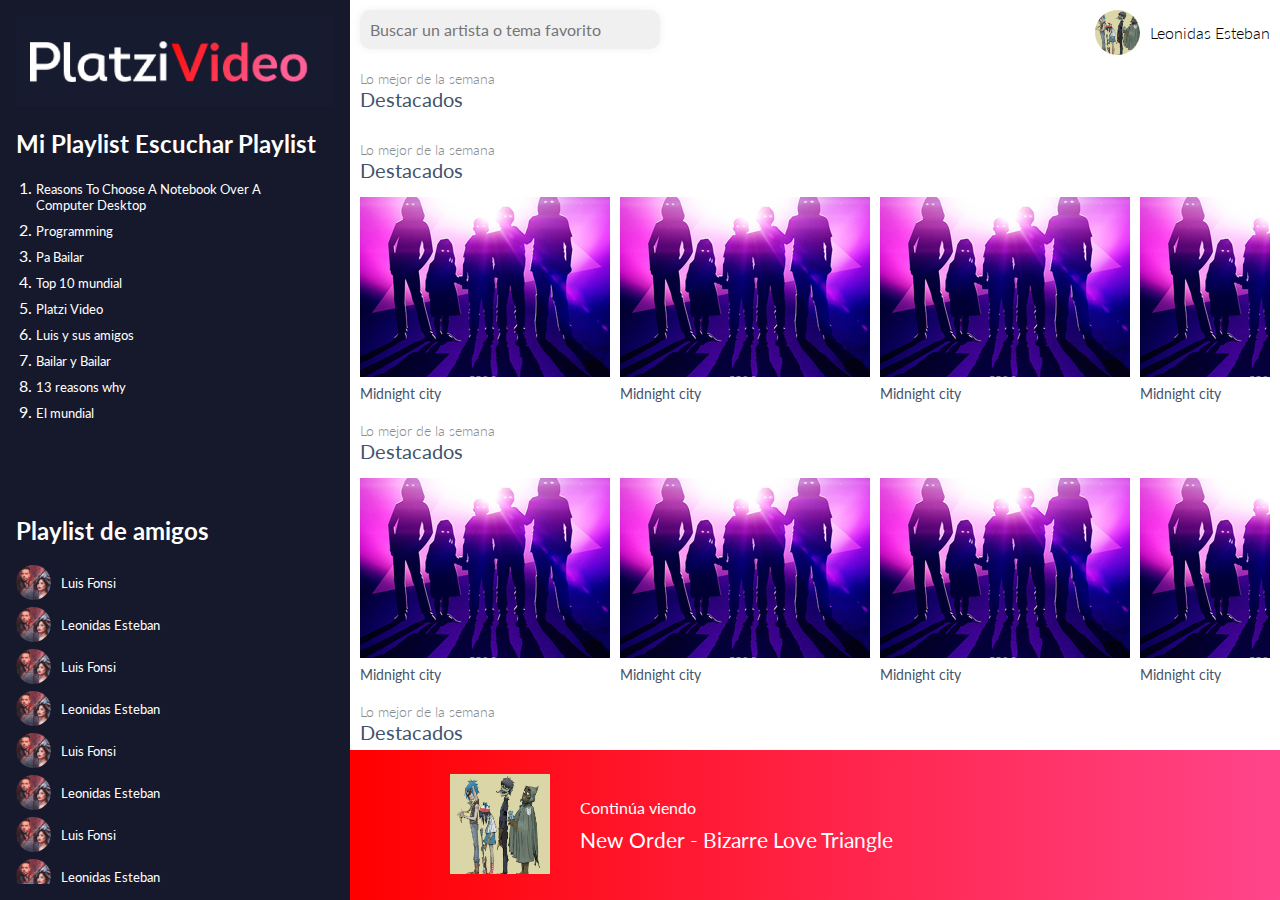
==== proyecto-platzi-video/index.html @ 5c2a79e0 "[add] platzi video project" ====
<!DOCTYPE html>
<html lang="en">
<head>
  <meta charset="UTF-8">
  <title>Platzi Video</title>
  <link href="https://fonts.googleapis.com/css?family=Lato:300,400,700" rel="stylesheet">
  <link rel="stylesheet" href="src/css/home.css" />
</head>
<body>
  <section class="home">
    <div class="home-sidebar">
      <div class="sidebar">
        <div class="logo">
          <figure class="logo-image">
            <img src="src/images/platzi-video.png" alt="Platzi Video - la Plataforma de videos cheveres"/>
          </figure>
        </div>
        <div class="sidebarPlaylist">
          <h2 class="sidebarPlaylist-title">Mi Playlist <span class="btn warning">Escuchar Playlist</span> </h2>
          <ol class="myPlaylist">
            <li class="myPlaylist-item">
              <a href="#">
                <span>
                  Reasons To Choose A Notebook Over A Computer Desktop
                </span>
              </a>
            </li>
            <li class="myPlaylist-item">
              <a href="#">
                <span>
                  Programming
                </span>
              </a>
            </li>
            <li class="myPlaylist-item">
              <a href="#">
                <span>
                  Pa Bailar
                </span>
              </a>
            </li>
            <li class="myPlaylist-item">
              <a href="#">
                <span>
                  Top 10 mundial
                </span>
              </a>
            </li>
            <li class="myPlaylist-item">
              <a href="#">
                <span>
                  Platzi Video
                </span>
              </a>
            </li>
            <li class="myPlaylist-item">
              <a href="#">
                <span>
                  Luis y sus amigos
                </span>
              </a>
            </li>
            <li class="myPlaylist-item">
              <a href="#">
                <span>
                  Bailar y Bailar
                </span>
              </a>
            </li>
            <li class="myPlaylist-item">
              <a href="#">
                <span>
                  13 reasons why
                </span>
              </a>
            </li>
            <li class="myPlaylist-item">
              <a href="#">
                <span>
                  El mundial
                </span>
              </a>
            </li>
          </ol>
        </div>
        <div class="sidebarPlaylist">
          <h2 class="sidebarPlaylist-title">Playlist de amigos</h2>
          <ul class="playlistFriends">
            <li class="playlistFriends-item">
              <a href="#">
                <img src="src/images/covers/echame-la-culpa.jpg" alt="echame la culpa" />
                <span>
                  Luis Fonsi
                </span>
              </a>
            </li>
            <li class="playlistFriends-item">
              <a href="#">
                <img src="src/images/covers/echame-la-culpa.jpg" alt="echame la culpa" />
                <span>
                  Leonidas Esteban
                </span>
              </a>
            </li>
            <li class="playlistFriends-item">
              <a href="#">
                <img src="src/images/covers/echame-la-culpa.jpg" alt="echame la culpa" />
                <span>
                  Luis Fonsi
                </span>
              </a>
            </li>
            <li class="playlistFriends-item">
              <a href="#">
                <img src="src/images/covers/echame-la-culpa.jpg" alt="echame la culpa" />
                <span>
                  Leonidas Esteban
                </span>
              </a>
            </li>
            <li class="playlistFriends-item">
              <a href="#">
                <img src="src/images/covers/echame-la-culpa.jpg" alt="echame la culpa" />
                <span>
                  Luis Fonsi
                </span>
              </a>
            </li>
            <li class="playlistFriends-item">
              <a href="#">
                <img src="src/images/covers/echame-la-culpa.jpg" alt="echame la culpa" />
                <span>
                  Leonidas Esteban
                </span>
              </a>
            </li>
            <li class="playlistFriends-item">
              <a href="#">
                <img src="src/images/covers/echame-la-culpa.jpg" alt="echame la culpa" />
                <span>
                  Luis Fonsi
                </span>
              </a>
            </li>
            <li class="playlistFriends-item">
              <a href="#">
                <img src="src/images/covers/echame-la-culpa.jpg" alt="echame la culpa" />
                <span>
                  Leonidas Esteban
                </span>
              </a>
            </li>
          </ul>
        </div>
      </div>

    </div>
    <div class="home-primary">
      <!-- <section class="primary"> -->
        <div class="primary-search">
          <form action="" class="search">
            <input type="text" placeholder="Buscar un artista o tema favorito"/>
          </form>
        </div>
        <div class="primary-user">
          <div class="user">
            <p>
              <img src="src/images/covers/gorillaz.jpg" alt=""/>
              <span>Leonidas Esteban</span>
            </p>
          </div>
        </div>
        <div class="primary-list">
          <div class="primaryPlaylist">
            <h3 class="primaryPlaylist-topic">Lo mejor de la semana</h3>
            <h2 class="primaryPlaylist-title">Destacados</h2>
            <div class="primaryPlaylist-list" id="movies">

            </div>
          </div>
          <div class="primaryPlaylist">
            <h3 class="primaryPlaylist-topic">Lo mejor de la semana</h3>
            <h2 class="primaryPlaylist-title">Destacados</h2>
            <div class="primaryPlaylist-list">
              <div class="primaryPlaylistItem">
                <div class="primaryPlaylistItem-image">
                  <img src="src/images/covers/midnight.jpg" alt="">
                </div>
                <h4 class="primaryPlaylistItem-title">
                  Midnight city
                </h4>
              </div>
              <div class="primaryPlaylistItem">
                <div class="primaryPlaylistItem-image">
                  <img src="src/images/covers/midnight.jpg" alt="">
                </div>
                <h4 class="primaryPlaylistItem-title">
                  Midnight city
                </h4>
              </div>
              <div class="primaryPlaylistItem">
                <div class="primaryPlaylistItem-image">
                  <img src="src/images/covers/midnight.jpg" alt="">
                </div>
                <h4 class="primaryPlaylistItem-title">
                  Midnight city
                </h4>
              </div>
              <div class="primaryPlaylistItem">
                <div class="primaryPlaylistItem-image">
                  <img src="src/images/covers/midnight.jpg" alt="">
                </div>
                <h4 class="primaryPlaylistItem-title">
                  Midnight city
                </h4>
              </div>
              <div class="primaryPlaylistItem">
                <div class="primaryPlaylistItem-image">
                  <img src="src/images/covers/midnight.jpg" alt="">
                </div>
                <h4 class="primaryPlaylistItem-title">
                  Midnight city
                </h4>
              </div>
              <div class="primaryPlaylistItem">
                <div class="primaryPlaylistItem-image">
                  <img src="src/images/covers/midnight.jpg" alt="">
                </div>
                <h4 class="primaryPlaylistItem-title">
                  Midnight city
                </h4>
              </div>
              <div class="primaryPlaylistItem">
                <div class="primaryPlaylistItem-image">
                  <img src="src/images/covers/midnight.jpg" alt="">
                </div>
                <h4 class="primaryPlaylistItem-title">
                  Midnight city
                </h4>
              </div>
            </div>
          </div>
          <div class="primaryPlaylist">
            <h3 class="primaryPlaylist-topic">Lo mejor de la semana</h3>
            <h2 class="primaryPlaylist-title">Destacados</h2>
            <div class="primaryPlaylist-list">
              <div class="primaryPlaylistItem">
                <div class="primaryPlaylistItem-image">
                  <img src="src/images/covers/midnight.jpg" alt="">
                </div>
                <h4 class="primaryPlaylistItem-title">
                  Midnight city
                </h4>
              </div>
              <div class="primaryPlaylistItem">
                <div class="primaryPlaylistItem-image">
                  <img src="src/images/covers/midnight.jpg" alt="">
                </div>
                <h4 class="primaryPlaylistItem-title">
                  Midnight city
                </h4>
              </div>
              <div class="primaryPlaylistItem">
                <div class="primaryPlaylistItem-image">
                  <img src="src/images/covers/midnight.jpg" alt="">
                </div>
                <h4 class="primaryPlaylistItem-title">
                  Midnight city
                </h4>
              </div>
              <div class="primaryPlaylistItem">
                <div class="primaryPlaylistItem-image">
                  <img src="src/images/covers/midnight.jpg" alt="">
                </div>
                <h4 class="primaryPlaylistItem-title">
                  Midnight city
                </h4>
              </div>
              <div class="primaryPlaylistItem">
                <div class="primaryPlaylistItem-image">
                  <img src="src/images/covers/midnight.jpg" alt="">
                </div>
                <h4 class="primaryPlaylistItem-title">
                  Midnight city
                </h4>
              </div>
              <div class="primaryPlaylistItem">
                <div class="primaryPlaylistItem-image">
                  <img src="src/images/covers/midnight.jpg" alt="">
                </div>
                <h4 class="primaryPlaylistItem-title">
                  Midnight city
                </h4>
              </div>
              <div class="primaryPlaylistItem">
                <div class="primaryPlaylistItem-image">
                  <img src="src/images/covers/midnight.jpg" alt="">
                </div>
                <h4 class="primaryPlaylistItem-title">
                  Midnight city
                </h4>
              </div>
            </div>
          </div>
          <div class="primaryPlaylist">
            <h3 class="primaryPlaylist-topic">Lo mejor de la semana</h3>
            <h2 class="primaryPlaylist-title">Destacados</h2>
            <div class="primaryPlaylist-list">
              <div class="primaryPlaylistItem">
                <div class="primaryPlaylistItem-image">
                  <img src="src/images/covers/midnight.jpg" alt="">
                </div>
                <h4 class="primaryPlaylistItem-title">
                  Midnight city
                </h4>
              </div>
              <div class="primaryPlaylistItem">
                <div class="primaryPlaylistItem-image">
                  <img src="src/images/covers/midnight.jpg" alt="">
                </div>
                <h4 class="primaryPlaylistItem-title">
                  Midnight city
                </h4>
              </div>
              <div class="primaryPlaylistItem">
                <div class="primaryPlaylistItem-image">
                  <img src="src/images/covers/midnight.jpg" alt="">
                </div>
                <h4 class="primaryPlaylistItem-title">
                  Midnight city
                </h4>
              </div>
              <div class="primaryPlaylistItem">
                <div class="primaryPlaylistItem-image">
                  <img src="src/images/covers/midnight.jpg" alt="">
                </div>
                <h4 class="primaryPlaylistItem-title">
                  Midnight city
                </h4>
              </div>
              <div class="primaryPlaylistItem">
                <div class="primaryPlaylistItem-image">
                  <img src="src/images/covers/midnight.jpg" alt="">
                </div>
                <h4 class="primaryPlaylistItem-title">
                  Midnight city
                </h4>
              </div>
              <div class="primaryPlaylistItem">
                <div class="primaryPlaylistItem-image">
                  <img src="src/images/covers/midnight.jpg" alt="">
                </div>
                <h4 class="primaryPlaylistItem-title">
                  Midnight city
                </h4>
              </div>
              <div class="primaryPlaylistItem">
                <div class="primaryPlaylistItem-image">
                  <img src="src/images/covers/midnight.jpg" alt="">
                </div>
                <h4 class="primaryPlaylistItem-title">
                  Midnight city
                </h4>
              </div>
            </div>
          </div>
        </div>
      <!-- </section> -->
    </div>
    <div class="home-featuring">
      <div class="featuring">
        <div class="featuring-image">
          <img src="src/images/covers/gorillaz.jpg" width="100" height="100" alt="">
        </div>
        <div class="featuring-content">
          <p class="featuring-title">Continúa viendo</p>
          <p class="featuring-album">New Order - Bizarre Love Triangle</p>
        </div>
      </div>
    </div>
  </section>
  <script src="https://cdnjs.cloudflare.com/ajax/libs/jquery/3.3.1/jquery.min.js"></script>
  <script>
    async function load() {
      async function getData() {

        const response = await fetch('https://yts.am/api/v2/list_movies.json');
        const data = await response.json();
        return data;
      }
      const { data } = await getData();
      console.log(data);

      function makeVideoItem(data) {
        return (`
          <div class="primaryPlaylistItem">
            <div class="primaryPlaylistItem-image">
              <img src="${data.background_image_original}">
            </div>
            <h4 class="primaryPlaylistItem-title">
              ${data.title}
            </h4>
          </div>
        `)
      }

      const $movieContainer = document.getElementById('movies')
      // debugger
      function render() {
        return data.movies.forEach(movie => {
          return makeVideoItem(movie)
        })
      }
      // $movieContainer.innerHTML = `
      //   ${render()}
      // `;
      data.movies.forEach(movie => {
        const x = makeVideoItem(movie);
        // debugger
        $('#movies').append($(makeVideoItem(movie)));
      })

    }
    load();

  </script>
</body>
</html>
---- proyecto-platzi-video/src/css/home.css ----
body {
  margin: 0;
  font-family: 'Lato', sans-serif;
}


/*home layout*/
.home {
  display: grid;
  height: 100vh;
  grid-template-columns: 350px 1fr;
  grid-template-rows: 1fr 150px;
  grid-template-areas: "sidebar primary"
                       "sidebar featuring";
}

.home-sidebar {
  grid-area: sidebar;
}
.home-primary {
  grid-area: primary;
}
.home-featuring {
  grid-area: featuring;
}

/*Sidebar*/
.sidebar {
  display: grid;
  grid-template-columns: 1fr;
  grid-template-rows: auto 1fr 1fr;
  background: #15192b;
  color: white;
  padding: 1em;
  box-sizing: border-box;
  height: 100vh;
  overflow: auto;
}

/*Logo*/
.logo {

}
.logo-image {
  margin: 0;
}
.logo-image img {
  max-width: 100%;
}

.sidebarPlaylist {
  overflow: auto;
}

/*myPlaylist*/

.myPlaylist {
  padding: 0 20px;
}

.myPlaylist-item a {
  color: white;
  text-decoration: none;
  font-size: .8em;
  display: block;
  margin-bottom: 7px;
}
.myPlaylist-item:last-child a {
  margin-bottom: 0;
}


.myPlaylist-item a:hover {
  text-decoration: underline;
}

/*playlistFriends*/

.playlistFriends {
  padding: 0;
}

.playlistFriends-item {
  color: white;
}

.playlistFriends-item {
  display: flex;
  margin-bottom: 7px;
  font-size: .8em;
}
.playlistFriends-item a {
  display: inline-flex;
  align-items: center;
  color: white;
  text-decoration: none;
}
.playlistFriends-item:hover a {
  text-decoration: underline;
}

.playlistFriends-item img {
  width: 35px;
  height: 35px;
  border-radius: 50%;
  margin-right: 10px;
}

.playlistFriends-item span {
  display: inline-block;
}


.home-primary {
  display: grid;
  grid-template-areas: "search user"
                       "list list";
  grid-template-rows: auto 1fr;
  grid-template-columns: 300px 1fr;
  padding: 10px;
  overflow: auto;
}


.search {
  grid-area: search;
}

.search input {
  background: #f0f0f0;
  font-family: "Lato";
  padding: 10px;
  border-radius: 10px;
  font-size: 16px;
  width: 100%;
  border: none;
  box-shadow: 0 0 10px #f0f0f0;
  box-sizing: border-box;;
}

.primary-user {
  justify-self: end;
}

.user p {
  display: flex;
  align-items: center;
  font-weight: 300;
  margin: 0;
}
.user img {
  width: 45px;
  height: 45px;
  object-fit: cover;
  border-radius: 50%;
  margin-right: 10px;
}

.primary-list {
  grid-area: list;
  overflow: auto;
}
.primaryPlaylist-topic {
  margin: 15px 0 0;
  color: #888B8E;
  font-size: 14px;
  font-weight: 300;
}
.primaryPlaylist-title {
  margin: 0 0 15px;
  color: #3F546C;
  font-size: 20px;
  font-weight: 400;
}
.primaryPlaylist-list {
  display: flex;
  overflow: auto;
}

.primaryPlaylist-list .primaryPlaylistItem {
  margin-right: 10px;
}

.primaryPlaylistItem {
  /*border: 1px solid blue;*/
}

.primaryPlaylistItem-image {
}

.primaryPlaylistItem img {
  width: 250px;
  height: 180px;
  object-fit: cover;
}
.primaryPlaylistItem-title {
  margin: 5px 0;
  color: #44546B;
  font-size: 14px;
  font-weight: normal;
}


.featuring {
  background: linear-gradient(to right, #ff0000, #ff458b);
  display: flex;
  height: 100%;
  align-items: center;
  padding-left: 100px;
  color: white;
}

.featuring-image {
  margin-right: 20px;
}

.featuring-title {
  margin: 10px;
}
.featuring-album {
  font-size: 1.3em;
  margin: 10px;
}
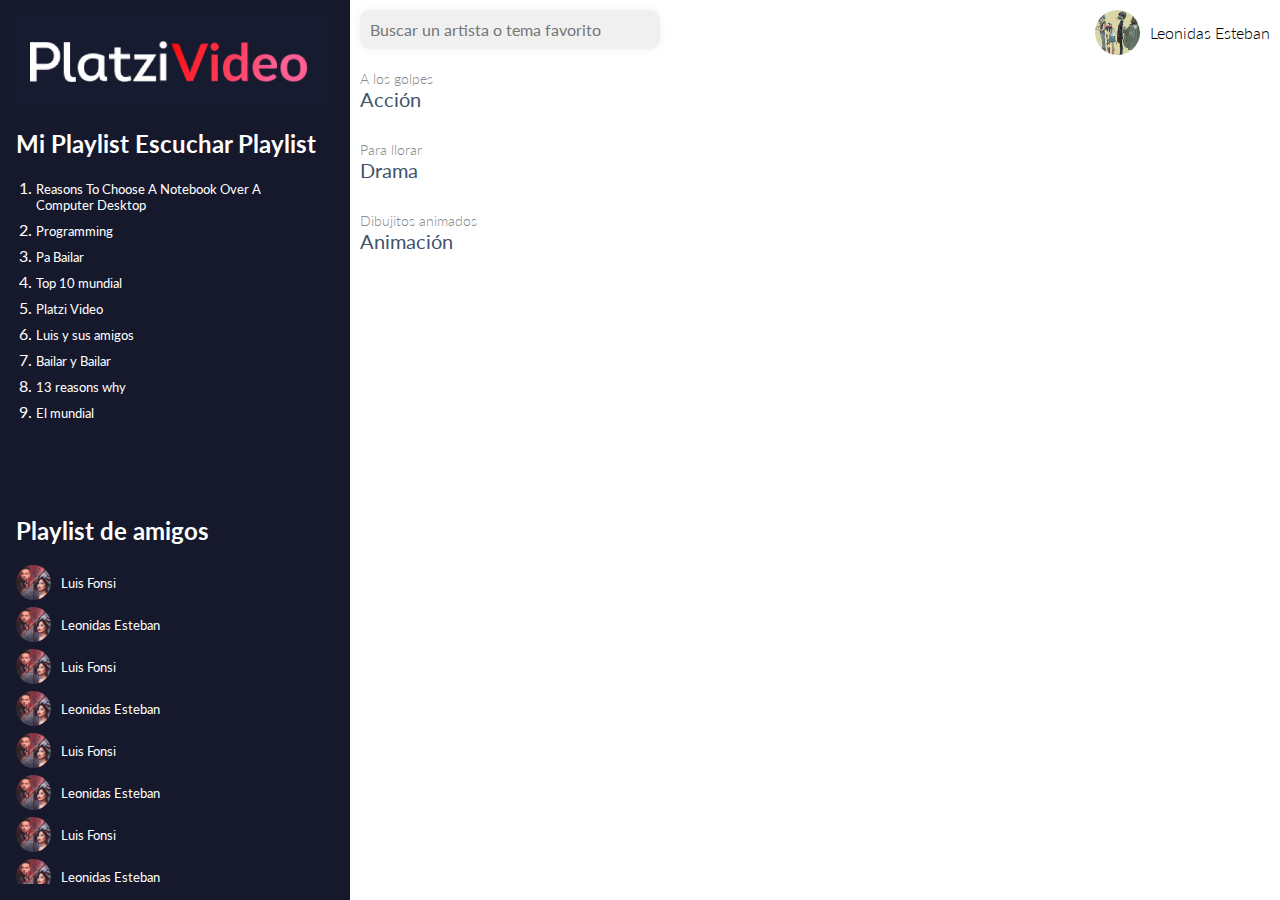
==== commit 35b526c3: "[add] vanillajs project" ====
--- a/proyecto-platzi-video/index.html
+++ b/proyecto-platzi-video/index.html
@@ -158,8 +158,8 @@
     <div class="home-primary">
       <!-- <section class="primary"> -->
         <div class="primary-search">
-          <form action="" class="search">
-            <input type="text" placeholder="Buscar un artista o tema favorito"/>
+          <form action="" class="search" id="form">
+            <input type="text" name="name" placeholder="Buscar un artista o tema favorito"/>
           </form>
         </div>
         <div class="primary-user">
@@ -172,230 +172,56 @@
         </div>
         <div class="primary-list">
           <div class="primaryPlaylist">
-            <h3 class="primaryPlaylist-topic">Lo mejor de la semana</h3>
-            <h2 class="primaryPlaylist-title">Destacados</h2>
-            <div class="primaryPlaylist-list" id="movies">
-
+            <h3 class="primaryPlaylist-topic">A los golpes</h3>
+            <h2 class="primaryPlaylist-title">Acción</h2>
+            <div class="primaryPlaylist-list" id="action">
             </div>
           </div>
           <div class="primaryPlaylist">
-            <h3 class="primaryPlaylist-topic">Lo mejor de la semana</h3>
-            <h2 class="primaryPlaylist-title">Destacados</h2>
-            <div class="primaryPlaylist-list">
-              <div class="primaryPlaylistItem">
-                <div class="primaryPlaylistItem-image">
-                  <img src="src/images/covers/midnight.jpg" alt="">
-                </div>
-                <h4 class="primaryPlaylistItem-title">
-                  Midnight city
-                </h4>
-              </div>
-              <div class="primaryPlaylistItem">
-                <div class="primaryPlaylistItem-image">
-                  <img src="src/images/covers/midnight.jpg" alt="">
-                </div>
-                <h4 class="primaryPlaylistItem-title">
-                  Midnight city
-                </h4>
-              </div>
-              <div class="primaryPlaylistItem">
-                <div class="primaryPlaylistItem-image">
-                  <img src="src/images/covers/midnight.jpg" alt="">
-                </div>
-                <h4 class="primaryPlaylistItem-title">
-                  Midnight city
-                </h4>
-              </div>
-              <div class="primaryPlaylistItem">
-                <div class="primaryPlaylistItem-image">
-                  <img src="src/images/covers/midnight.jpg" alt="">
-                </div>
-                <h4 class="primaryPlaylistItem-title">
-                  Midnight city
-                </h4>
-              </div>
-              <div class="primaryPlaylistItem">
-                <div class="primaryPlaylistItem-image">
-                  <img src="src/images/covers/midnight.jpg" alt="">
-                </div>
-                <h4 class="primaryPlaylistItem-title">
-                  Midnight city
-                </h4>
-              </div>
-              <div class="primaryPlaylistItem">
-                <div class="primaryPlaylistItem-image">
-                  <img src="src/images/covers/midnight.jpg" alt="">
-                </div>
-                <h4 class="primaryPlaylistItem-title">
-                  Midnight city
-                </h4>
-              </div>
-              <div class="primaryPlaylistItem">
-                <div class="primaryPlaylistItem-image">
-                  <img src="src/images/covers/midnight.jpg" alt="">
-                </div>
-                <h4 class="primaryPlaylistItem-title">
-                  Midnight city
-                </h4>
-              </div>
+            <h3 class="primaryPlaylist-topic">Para llorar</h3>
+            <h2 class="primaryPlaylist-title">Drama</h2>
+            <div class="primaryPlaylist-list" id="drama">
             </div>
           </div>
           <div class="primaryPlaylist">
-            <h3 class="primaryPlaylist-topic">Lo mejor de la semana</h3>
-            <h2 class="primaryPlaylist-title">Destacados</h2>
-            <div class="primaryPlaylist-list">
-              <div class="primaryPlaylistItem">
-                <div class="primaryPlaylistItem-image">
-                  <img src="src/images/covers/midnight.jpg" alt="">
-                </div>
-                <h4 class="primaryPlaylistItem-title">
-                  Midnight city
-                </h4>
-              </div>
-              <div class="primaryPlaylistItem">
-                <div class="primaryPlaylistItem-image">
-                  <img src="src/images/covers/midnight.jpg" alt="">
-                </div>
-                <h4 class="primaryPlaylistItem-title">
-                  Midnight city
-                </h4>
-              </div>
-              <div class="primaryPlaylistItem">
-                <div class="primaryPlaylistItem-image">
-                  <img src="src/images/covers/midnight.jpg" alt="">
-                </div>
-                <h4 class="primaryPlaylistItem-title">
-                  Midnight city
-                </h4>
-              </div>
-              <div class="primaryPlaylistItem">
-                <div class="primaryPlaylistItem-image">
-                  <img src="src/images/covers/midnight.jpg" alt="">
-                </div>
-                <h4 class="primaryPlaylistItem-title">
-                  Midnight city
-                </h4>
-              </div>
-              <div class="primaryPlaylistItem">
-                <div class="primaryPlaylistItem-image">
-                  <img src="src/images/covers/midnight.jpg" alt="">
-                </div>
-                <h4 class="primaryPlaylistItem-title">
-                  Midnight city
-                </h4>
-              </div>
-              <div class="primaryPlaylistItem">
-                <div class="primaryPlaylistItem-image">
-                  <img src="src/images/covers/midnight.jpg" alt="">
-                </div>
-                <h4 class="primaryPlaylistItem-title">
-                  Midnight city
-                </h4>
-              </div>
-              <div class="primaryPlaylistItem">
-                <div class="primaryPlaylistItem-image">
-                  <img src="src/images/covers/midnight.jpg" alt="">
-                </div>
-                <h4 class="primaryPlaylistItem-title">
-                  Midnight city
-                </h4>
-              </div>
-            </div>
-          </div>
-          <div class="primaryPlaylist">
-            <h3 class="primaryPlaylist-topic">Lo mejor de la semana</h3>
-            <h2 class="primaryPlaylist-title">Destacados</h2>
-            <div class="primaryPlaylist-list">
-              <div class="primaryPlaylistItem">
-                <div class="primaryPlaylistItem-image">
-                  <img src="src/images/covers/midnight.jpg" alt="">
-                </div>
-                <h4 class="primaryPlaylistItem-title">
-                  Midnight city
-                </h4>
-              </div>
-              <div class="primaryPlaylistItem">
-                <div class="primaryPlaylistItem-image">
-                  <img src="src/images/covers/midnight.jpg" alt="">
-                </div>
-                <h4 class="primaryPlaylistItem-title">
-                  Midnight city
-                </h4>
-              </div>
-              <div class="primaryPlaylistItem">
-                <div class="primaryPlaylistItem-image">
-                  <img src="src/images/covers/midnight.jpg" alt="">
-                </div>
-                <h4 class="primaryPlaylistItem-title">
-                  Midnight city
-                </h4>
-              </div>
-              <div class="primaryPlaylistItem">
-                <div class="primaryPlaylistItem-image">
-                  <img src="src/images/covers/midnight.jpg" alt="">
-                </div>
-                <h4 class="primaryPlaylistItem-title">
-                  Midnight city
-                </h4>
-              </div>
-              <div class="primaryPlaylistItem">
-                <div class="primaryPlaylistItem-image">
-                  <img src="src/images/covers/midnight.jpg" alt="">
-                </div>
-                <h4 class="primaryPlaylistItem-title">
-                  Midnight city
-                </h4>
-              </div>
-              <div class="primaryPlaylistItem">
-                <div class="primaryPlaylistItem-image">
-                  <img src="src/images/covers/midnight.jpg" alt="">
-                </div>
-                <h4 class="primaryPlaylistItem-title">
-                  Midnight city
-                </h4>
-              </div>
-              <div class="primaryPlaylistItem">
-                <div class="primaryPlaylistItem-image">
-                  <img src="src/images/covers/midnight.jpg" alt="">
-                </div>
-                <h4 class="primaryPlaylistItem-title">
-                  Midnight city
-                </h4>
-              </div>
+            <h3 class="primaryPlaylist-topic">Dibujitos animados</h3>
+            <h2 class="primaryPlaylist-title">Animación</h2>
+            <div class="primaryPlaylist-list" id="animation">
             </div>
           </div>
         </div>
       <!-- </section> -->
     </div>
-    <div class="home-featuring">
-      <div class="featuring">
-        <div class="featuring-image">
-          <img src="src/images/covers/gorillaz.jpg" width="100" height="100" alt="">
-        </div>
-        <div class="featuring-content">
-          <p class="featuring-title">Continúa viendo</p>
-          <p class="featuring-album">New Order - Bizarre Love Triangle</p>
-        </div>
-      </div>
+    <div class="home-featuring" id="featuring">
+
     </div>
   </section>
   <script src="https://cdnjs.cloudflare.com/ajax/libs/jquery/3.3.1/jquery.min.js"></script>
   <script>
     async function load() {
-      async function getData() {
-
-        const response = await fetch('https://yts.am/api/v2/list_movies.json');
+      async function getData(url) {
+        const response = await fetch(url);
         const data = await response.json();
         return data;
       }
-      const { data } = await getData();
-      console.log(data);
-
-      function makeVideoItem(data) {
+      // async function getMovieList() {
+      //   const response = await fetch('https://yts.am/api/v2/list_movies.json?genre=action');
+      //   const data = await response.json();
+      //   return data;
+      // }
+
+
+      function createTemplate(HTMLString) {
+        const html = document.implementation.createHTMLDocument();
+        html.body.innerHTML = HTMLString;
+        return html.body.children[0];
+      }
+
+      function videoItemTemplate(data) {
         return (`
           <div class="primaryPlaylistItem">
             <div class="primaryPlaylistItem-image">
-              <img src="${data.background_image_original}">
+              <img src="${data.medium_cover_image}">
             </div>
             <h4 class="primaryPlaylistItem-title">
               ${data.title}
@@ -404,21 +230,77 @@
         `)
       }
 
-      const $movieContainer = document.getElementById('movies')
-      // debugger
-      function render() {
-        return data.movies.forEach(movie => {
-          return makeVideoItem(movie)
+      // const $actionContainer = document.querySelector('#action')
+
+
+      // actionList.movies.forEach(movie => {
+      //   const HTMLString = videoItemTemplate(movie);
+      //   const movieElement = createTemplate(HTMLString);
+      //   $actionContainer.appendChild(movieElement);
+      // })
+      //
+      function renderMovieList(list, $container) {
+        list.movies.forEach(movie => {
+          const HTMLString = videoItemTemplate(movie);
+          const movieElement = createTemplate(HTMLString);
+          $container.appendChild(movieElement);
+          movieElement.classList.add('fadeIn')
         })
       }
-      // $movieContainer.innerHTML = `
-      //   ${render()}
-      // `;
-      data.movies.forEach(movie => {
-        const x = makeVideoItem(movie);
-        // debugger
-        $('#movies').append($(makeVideoItem(movie)));
+      const $actionContainer = document.querySelector('#action');
+      const $dramaContainer = document.querySelector('#drama');
+      const $animationContainer = document.querySelector('#animation');
+
+      const { data: actionList } = await getData('https://yts.am/api/v2/list_movies.json?genre=action');
+      const { data: dramaList } = await getData('https://yts.am/api/v2/list_movies.json?genre=drama');
+      const { data: animationList } = await getData('https://yts.am/api/v2/list_movies.json?genre=animation');
+      renderMovieList(actionList, $actionContainer)
+      renderMovieList(dramaList, $dramaContainer)
+      renderMovieList(animationList, $animationContainer)
+      document.querySelectorAll('.primaryPlaylistItem').forEach((element) => {
+        element.addEventListener('click', () => {
+          alert(element.querySelector('.primaryPlaylistItem-title').textContent)
+
+        })
       })
+
+      const $featuring = document.querySelector('#featuring');
+
+      function featuringTemplate(data) {
+        return (`
+          <div class="featuring">
+            <div class="featuring-image">
+              <img src="${data.medium_cover_image}" width="100" height="100" alt="">
+            </div>
+            <div class="featuring-content">
+              <p class="featuring-title">Continúa viendo</p>
+              <p class="featuring-album">${data.title}</p>
+            </div>
+          </div>
+        `)
+      }
+      const BASE_API = 'https://yts.am/api/v2/'
+
+      // async function getData(url) {
+      //   const response = await fetch(url);
+      //   const data = await response.json();
+      //   return data;
+      // }
+
+      $form = document.querySelector('#form');
+
+      $form.addEventListener('submit', async (event) => {
+        event.preventDefault();
+        const data = new FormData($form);
+        const { data: { movies: pelis } } = await getData(`${BASE_API}list_movies.json?limit=1&query_term=${data.get('name')}`);
+        const HTMLString = featuringTemplate(pelis[0]);
+        // const movieElement = createTemplate(HTMLString);
+        $featuring.innerHTML = HTMLString;
+      });
+
+
+
+
 
     }
     load();
--- a/proyecto-platzi-video/src/css/home.css
+++ b/proyecto-platzi-video/src/css/home.css
@@ -182,7 +182,12 @@
 }
 
 .primaryPlaylistItem {
+  cursor: pointer;
+  transition: .3s;
   /*border: 1px solid blue;*/
+}
+.primaryPlaylistItem:hover {
+  transform: scale(1.1)
 }
 
 .primaryPlaylistItem-image {
@@ -221,3 +226,18 @@
   font-size: 1.3em;
   margin: 10px;
 }
+
+
+.fadeIn {
+  animation: 300ms fadeIn;
+}
+
+@keyframes fadeIn {
+  0% {
+    opacity: 0;
+  }
+
+  100% {
+    opacity: 1;
+  }
+}
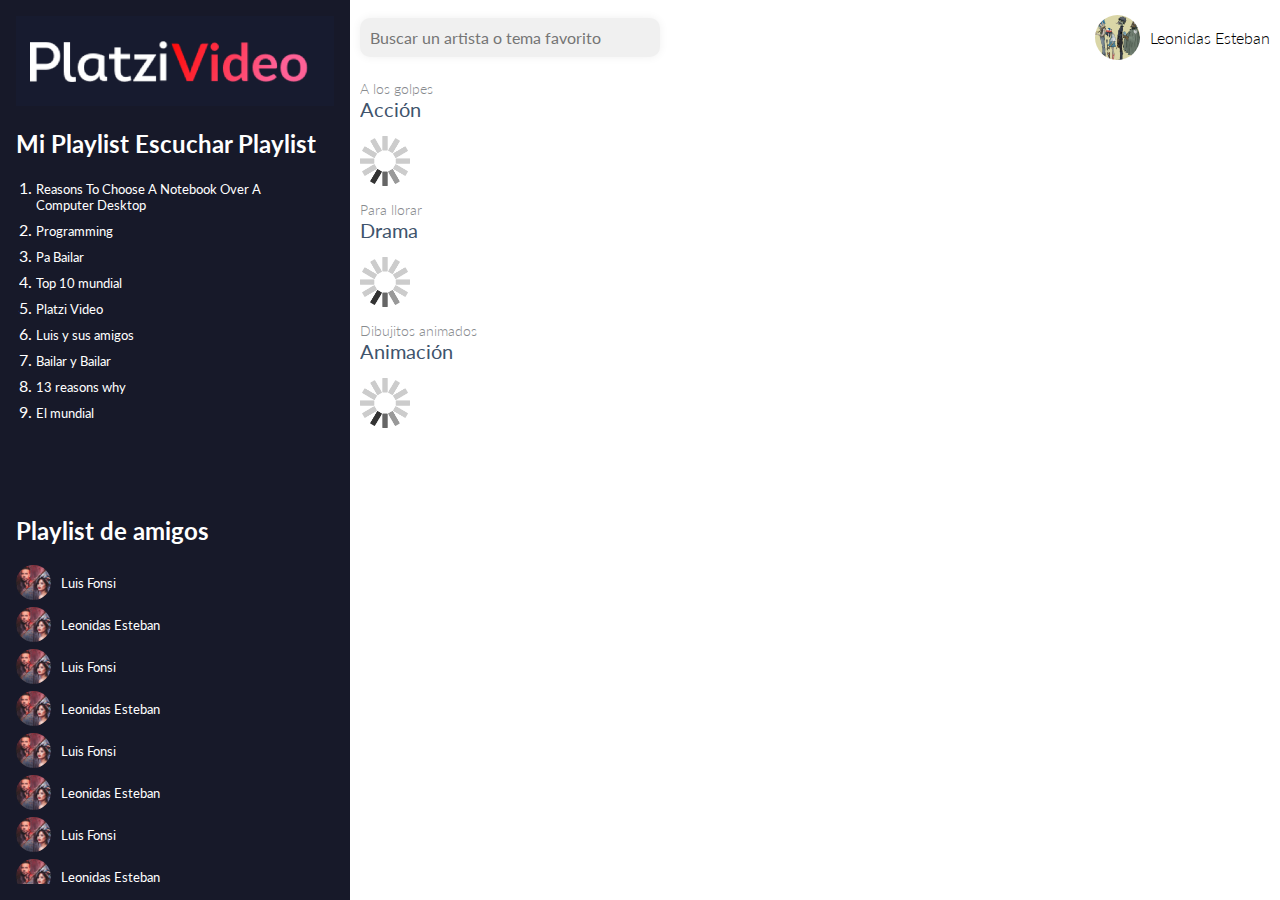
==== commit 7de419b9: "[update] project" ====
--- a/proyecto-platzi-video/index.html
+++ b/proyecto-platzi-video/index.html
@@ -5,9 +5,10 @@
   <title>Platzi Video</title>
   <link href="https://fonts.googleapis.com/css?family=Lato:300,400,700" rel="stylesheet">
   <link rel="stylesheet" href="src/css/home.css" />
+  <link rel="stylesheet" href="src/css/modal.css" />
 </head>
 <body>
-  <section class="home">
+  <section class="home" id="home">
     <div class="home-sidebar">
       <div class="sidebar">
         <div class="logo">
@@ -175,18 +176,21 @@
             <h3 class="primaryPlaylist-topic">A los golpes</h3>
             <h2 class="primaryPlaylist-title">Acción</h2>
             <div class="primaryPlaylist-list" id="action">
+              <img src="src/images/loader.gif" width="50" height="50" alt="">
             </div>
           </div>
           <div class="primaryPlaylist">
             <h3 class="primaryPlaylist-topic">Para llorar</h3>
             <h2 class="primaryPlaylist-title">Drama</h2>
             <div class="primaryPlaylist-list" id="drama">
+              <img src="src/images/loader.gif" width="50" height="50" alt="">
             </div>
           </div>
           <div class="primaryPlaylist">
             <h3 class="primaryPlaylist-topic">Dibujitos animados</h3>
             <h2 class="primaryPlaylist-title">Animación</h2>
             <div class="primaryPlaylist-list" id="animation">
+              <img src="src/images/loader.gif" width="50" height="50" alt="">
             </div>
           </div>
         </div>
@@ -196,115 +200,19 @@
 
     </div>
   </section>
+  <div class="overlay" id="overlay">
+  </div>
+  <div class="modal" id="modal">
+    <h1>Título de pelicula</h1>
+    <div class="modal-content">
+      <img src="" alt="" width="170" height="256">
+      <p>Lorem ipsum dolor sit amet, consectetur adipisicing elit. Ratione impedit maiores enim alias ex accusantium quasi cum autem, nam, voluptas tenetur laudantium quod! Odit voluptate illo, voluptas vel quia, quae.</p>
+    </div>
+    <div class="modal-buttons">
+      <button class="modal-btn primary" id="hide-modal">Cerrar Modal</button>
+    </div>
+  </div>
   <script src="https://cdnjs.cloudflare.com/ajax/libs/jquery/3.3.1/jquery.min.js"></script>
-  <script>
-    async function load() {
-      async function getData(url) {
-        const response = await fetch(url);
-        const data = await response.json();
-        return data;
-      }
-      // async function getMovieList() {
-      //   const response = await fetch('https://yts.am/api/v2/list_movies.json?genre=action');
-      //   const data = await response.json();
-      //   return data;
-      // }
-
-
-      function createTemplate(HTMLString) {
-        const html = document.implementation.createHTMLDocument();
-        html.body.innerHTML = HTMLString;
-        return html.body.children[0];
-      }
-
-      function videoItemTemplate(data) {
-        return (`
-          <div class="primaryPlaylistItem">
-            <div class="primaryPlaylistItem-image">
-              <img src="${data.medium_cover_image}">
-            </div>
-            <h4 class="primaryPlaylistItem-title">
-              ${data.title}
-            </h4>
-          </div>
-        `)
-      }
-
-      // const $actionContainer = document.querySelector('#action')
-
-
-      // actionList.movies.forEach(movie => {
-      //   const HTMLString = videoItemTemplate(movie);
-      //   const movieElement = createTemplate(HTMLString);
-      //   $actionContainer.appendChild(movieElement);
-      // })
-      //
-      function renderMovieList(list, $container) {
-        list.movies.forEach(movie => {
-          const HTMLString = videoItemTemplate(movie);
-          const movieElement = createTemplate(HTMLString);
-          $container.appendChild(movieElement);
-          movieElement.classList.add('fadeIn')
-        })
-      }
-      const $actionContainer = document.querySelector('#action');
-      const $dramaContainer = document.querySelector('#drama');
-      const $animationContainer = document.querySelector('#animation');
-
-      const { data: actionList } = await getData('https://yts.am/api/v2/list_movies.json?genre=action');
-      const { data: dramaList } = await getData('https://yts.am/api/v2/list_movies.json?genre=drama');
-      const { data: animationList } = await getData('https://yts.am/api/v2/list_movies.json?genre=animation');
-      renderMovieList(actionList, $actionContainer)
-      renderMovieList(dramaList, $dramaContainer)
-      renderMovieList(animationList, $animationContainer)
-      document.querySelectorAll('.primaryPlaylistItem').forEach((element) => {
-        element.addEventListener('click', () => {
-          alert(element.querySelector('.primaryPlaylistItem-title').textContent)
-
-        })
-      })
-
-      const $featuring = document.querySelector('#featuring');
-
-      function featuringTemplate(data) {
-        return (`
-          <div class="featuring">
-            <div class="featuring-image">
-              <img src="${data.medium_cover_image}" width="100" height="100" alt="">
-            </div>
-            <div class="featuring-content">
-              <p class="featuring-title">Continúa viendo</p>
-              <p class="featuring-album">${data.title}</p>
-            </div>
-          </div>
-        `)
-      }
-      const BASE_API = 'https://yts.am/api/v2/'
-
-      // async function getData(url) {
-      //   const response = await fetch(url);
-      //   const data = await response.json();
-      //   return data;
-      // }
-
-      $form = document.querySelector('#form');
-
-      $form.addEventListener('submit', async (event) => {
-        event.preventDefault();
-        const data = new FormData($form);
-        const { data: { movies: pelis } } = await getData(`${BASE_API}list_movies.json?limit=1&query_term=${data.get('name')}`);
-        const HTMLString = featuringTemplate(pelis[0]);
-        // const movieElement = createTemplate(HTMLString);
-        $featuring.innerHTML = HTMLString;
-      });
-
-
-
-
-
-    }
-    load();
-
-  </script>
+  <script src="src/js/home.js"></script>
 </body>
 </html>
--- a/proyecto-platzi-video/src/css/home.css
+++ b/proyecto-platzi-video/src/css/home.css
@@ -9,10 +9,13 @@
   display: grid;
   height: 100vh;
   grid-template-columns: 350px 1fr;
-  grid-template-rows: 1fr 150px;
+  grid-template-rows: 1fr 0;
   grid-template-areas: "sidebar primary"
                        "sidebar featuring";
 }
+.home.search-active {
+  grid-template-rows: 1fr 150px;
+}
 
 .home-sidebar {
   grid-area: sidebar;
@@ -22,6 +25,11 @@
 }
 .home-featuring {
   grid-area: featuring;
+  display: grid;
+}
+.home-featuring img {
+  align-self: center;
+  justify-self: center;
 }
 
 /*Sidebar*/
@@ -29,7 +37,7 @@
   display: grid;
   grid-template-columns: 1fr;
   grid-template-rows: auto 1fr 1fr;
-  background: #15192b;
+  background: #171929;
   color: white;
   padding: 1em;
   box-sizing: border-box;
@@ -137,9 +145,13 @@
   box-shadow: 0 0 10px #f0f0f0;
   box-sizing: border-box;;
 }
+.primary-search {
+  align-self: center;
+}
 
 .primary-user {
   justify-self: end;
+  margin: 5px 0;
 }
 
 .user p {
@@ -186,16 +198,16 @@
   transition: .3s;
   /*border: 1px solid blue;*/
 }
-.primaryPlaylistItem:hover {
+/*.primaryPlaylistItem:hover {
   transform: scale(1.1)
 }
-
+*/
 .primaryPlaylistItem-image {
 }
 
 .primaryPlaylistItem img {
-  width: 250px;
-  height: 180px;
+  width: 170px;
+  height: 256px;
   object-fit: cover;
 }
 .primaryPlaylistItem-title {
@@ -229,7 +241,7 @@
 
 
 .fadeIn {
-  animation: 300ms fadeIn;
+  animation: 1000ms fadeIn;
 }
 
 @keyframes fadeIn {
--- a/proyecto-platzi-video/src/css/modal.css
+++ b/proyecto-platzi-video/src/css/modal.css
@@ -0,0 +1,113 @@
+.modal-btn {
+  text-align: center;
+  padding: .6em .8em .8em;
+  border: none;
+  color: white;
+  background: lightgray;
+  margin: 5px;
+  border-radius: 5px;
+  cursor: pointer;
+  box-shadow: inset 0 -.2em rgba(0,0,0, .2);
+  outline: 0;
+  transition: .2s;
+  will-change: transform;
+}
+.modal-btn.primary {
+  background: #7dc800;
+}
+.modal-btn.warning {
+  background: #ff463b;
+}
+
+.modal-btn:active {
+  transform: scale(.9);
+}
+.overlay {
+  background: rgba(0,0,0,.5);
+  position: fixed;
+  left: 0;
+  right: 0;
+  top: 0;
+  bottom: 0;
+  display: flex;
+  align-items: center;
+  justify-content: center;
+  /*transition: 300s ease-in;*/
+  /*opacity: 0;*/
+  /*visibility: hidden;*/
+  display: none;
+}
+.overlay.active {
+  /*opacity: 1;*/
+  /*visibility: visible;*/
+  display: flex;
+}
+.modal {
+
+  width: 500px;
+  background: white;
+  padding: 2em;
+  border-radius: .5em;
+  text-align: center;
+  z-index: 2;
+  transform: translateY(-3000px);
+  position: absolute;
+  left: 0;
+  right: 0;
+  top: 0;
+  bottom: 0;
+  margin: auto;
+  height: 500px;
+  overflow: auto;
+  display: flex;
+  justify-content: center;
+  flex-direction: column;
+}
+
+.modal-content {
+  display: flex;
+}
+
+.modal-content img {
+  width: 170px;
+  height: 256px;
+  object-fit: cover;
+  margin-right: 15px;
+}
+.modal-content p {
+  align-self: center;
+}
+/*@keyframes animationIn {*/
+@keyframes modalIn {
+  0% {
+    transform: translateY(-3000px);
+  }
+  60% {
+    transform: translateY(25px);
+  }
+  75% {
+    transform: translateY(-10px);
+  }
+  90% {
+    transform: translateY(5px);
+  }
+  100% {
+    transform: translateY(0px);
+  }
+}
+
+/*@keyframes animationOut {*/
+@keyframes modalOut {
+  0% {
+    transform: translateY(5px);
+  }
+  60% {
+    transform: translateY(-10px);
+  }
+  75% {
+    transform: translateY(25px);
+  }
+  100% {
+    transform: translateY(-3000px);
+  }
+}
